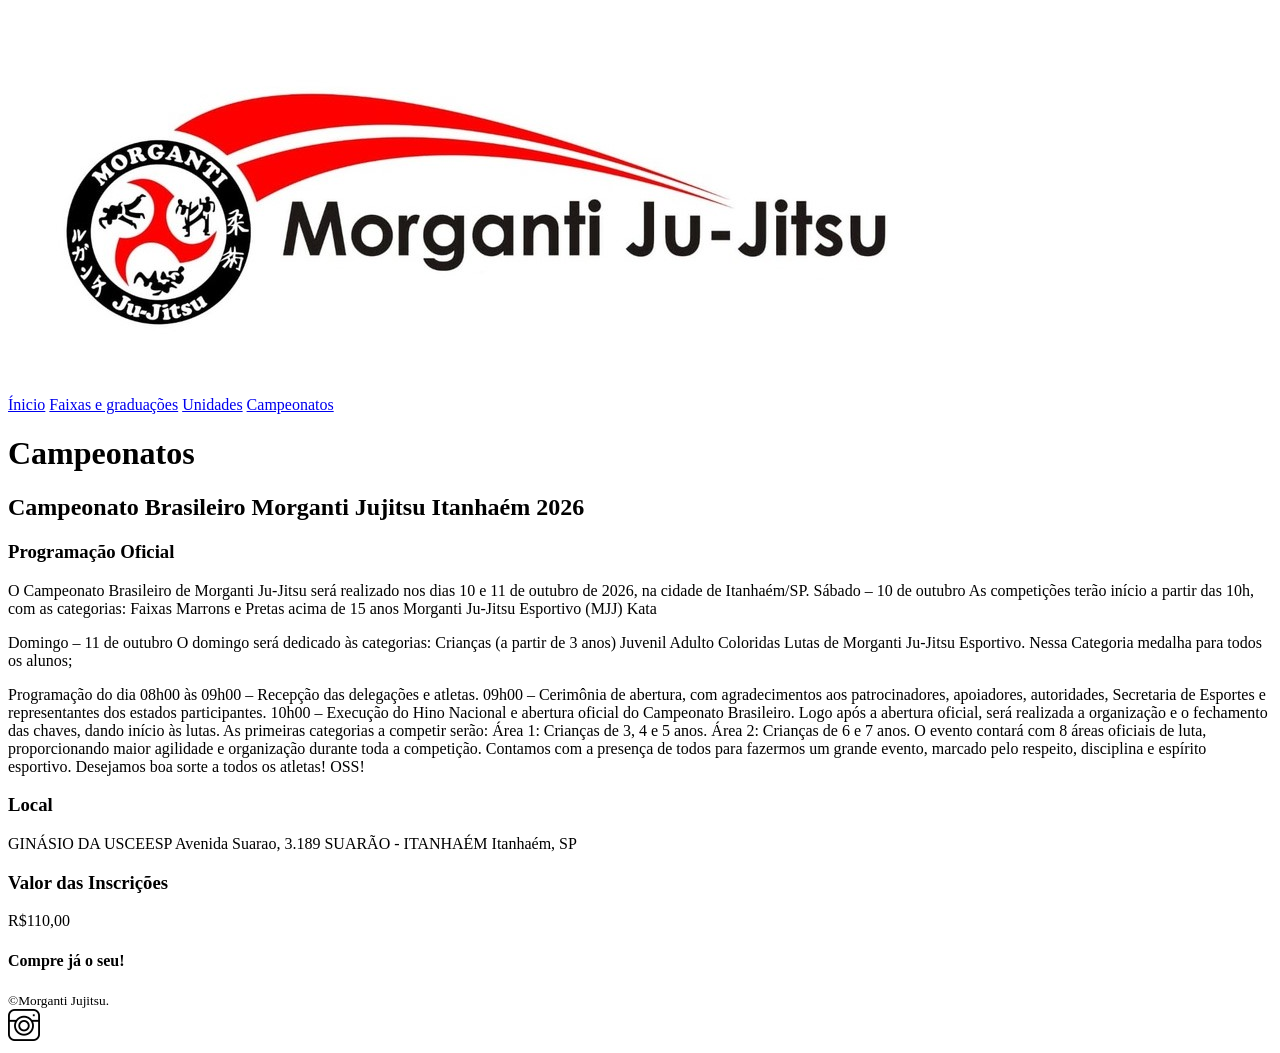
==== campeonatos.html @ ec15a35a "Remove 'Nossa equipe' link from navigation Não vai dar tempo de desenvolver essa parte do site até s" ====
<!DOCTYPE html>
<html lang="pt-BR">


    <head>
        <title>Campeonatos</title>
        <meta charset="utf-8">
        <meta name="viewport" content="width=device-width, initial-scale=1">
        <meta name="author" content="Sophya M">
        <link rel="stylesheet" href="style-campeonatos.css">
        <link rel="icon" href="LOGO-MORGANTI-JUJITSU.webp" type="image/webp">
    </head>


    <body>
        <header>
            <a href="index.html">  
                <img src="mjj-header.jpg" alt="Header do morganti">
            </a>
            <nav>
                <a href="index.html">Ínicio</a>
                <a href="graduacoes.html">Faixas e graduações</a>
                <a href="unidades.html">Unidades</a>
                <a href="campeonatos.html">Campeonatos</a>
            </nav>
        </header>
    </body>
    <MAIN>
       <h1>Campeonatos</h1>
       <section>
           
         <article>
            <h2>Campeonato Brasileiro Morganti Jujitsu Itanhaém 2026</h2>
            <h3>Programação Oficial</h3>
                
            <p>O Campeonato Brasileiro de Morganti Ju-Jitsu será realizado nos dias 10 e 11 de outubro de 2026, na cidade de Itanhaém/SP.

Sábado – 10 de outubro
As competições terão início a partir das 10h, com as categorias:

Faixas Marrons e Pretas acima de 15 anos 
Morganti Ju-Jitsu Esportivo (MJJ)
Kata</p>
            <p> Domingo – 11 de outubro
O domingo será dedicado às categorias:

Crianças (a partir de 3 anos)
Juvenil
Adulto Coloridas
Lutas de Morganti Ju-Jitsu Esportivo. Nessa Categoria  medalha para todos os alunos;</p>
            <p> Programação do dia
08h00 às 09h00 – Recepção das delegações e atletas.

09h00 – Cerimônia de abertura, com agradecimentos aos patrocinadores, apoiadores, autoridades, Secretaria de Esportes e representantes dos estados participantes.

10h00 – Execução do Hino Nacional e abertura oficial do Campeonato Brasileiro.

Logo após a abertura oficial, será realizada a organização e o fechamento das chaves, dando início às lutas.

As primeiras categorias a competir serão:

Área 1: Crianças de 3, 4 e 5 anos.
Área 2: Crianças de 6 e 7 anos.
O evento contará com 8 áreas oficiais de luta, proporcionando maior agilidade e organização durante toda a competição.

Contamos com a presença de todos para fazermos um grande evento, marcado pelo respeito, disciplina e espírito esportivo.

Desejamos boa sorte a todos os atletas! OSS!</p>
         </article>  
         
         <article>
           <h3>Local</h3>
           <p>GINÁSIO DA USCEESP
Avenida Suarao, 3.189 SUARÃO - ITANHAÉM

Itanhaém, SP</p>
         </article>
            
         <article>
            <h3>Valor das Inscrições</h3>
            <p>R$110,00</p>
            <h4>Compre já o seu!</h4>
         </article>
        
       </section>
    </MAIN>
<footer>
    <small>&copy;Morganti Jujitsu.</small>
        <div class="redes sociais">
            <a href="https://www.instagram.com/morganti.jujitsu" target="_blank"><img src="instagram.png" alt="Instagram"></a>
        </div>
</footer>

</html>
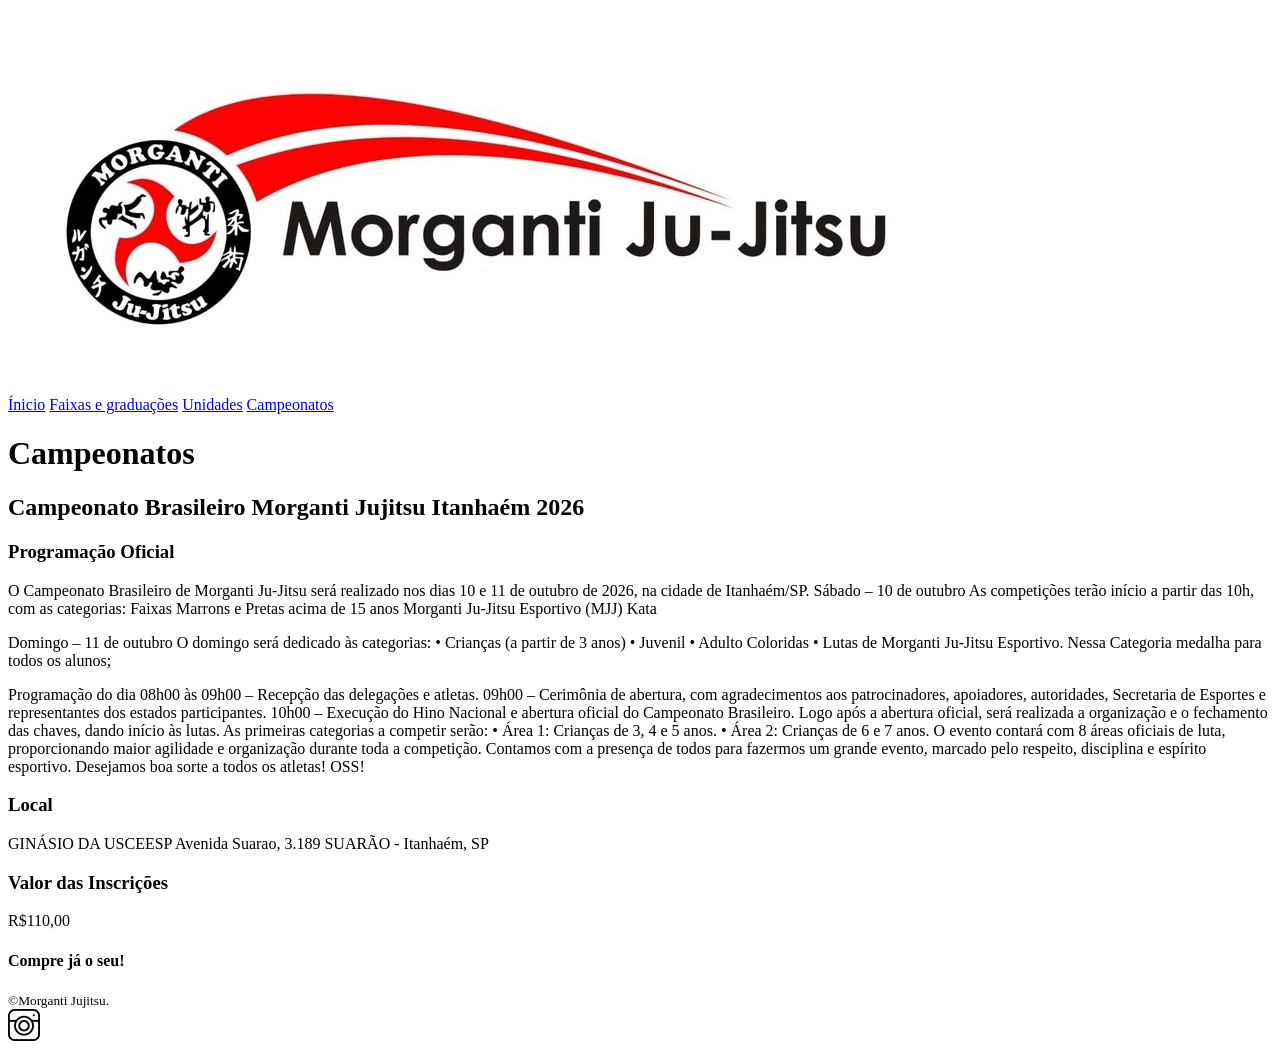
==== commit 549adef2: "Format event details for clarity in campeonatos.html" ====
--- a/campeonatos.html
+++ b/campeonatos.html
@@ -35,51 +35,57 @@
                 
             <p>O Campeonato Brasileiro de Morganti Ju-Jitsu será realizado nos dias 10 e 11 de outubro de 2026, na cidade de Itanhaém/SP.
 
-Sábado – 10 de outubro
-As competições terão início a partir das 10h, com as categorias:
+                Sábado – 10 de outubro
+                As competições terão início a partir das 10h, com as categorias:
 
-Faixas Marrons e Pretas acima de 15 anos 
-Morganti Ju-Jitsu Esportivo (MJJ)
-Kata</p>
+                Faixas Marrons e Pretas acima de 15 anos 
+                Morganti Ju-Jitsu Esportivo (MJJ)
+                Kata</p>
+             
             <p> Domingo – 11 de outubro
-O domingo será dedicado às categorias:
+                O domingo será dedicado às categorias:
 
-Crianças (a partir de 3 anos)
-Juvenil
-Adulto Coloridas
-Lutas de Morganti Ju-Jitsu Esportivo. Nessa Categoria  medalha para todos os alunos;</p>
+                • Crianças (a partir de 3 anos)
+                • Juvenil
+                • Adulto Coloridas
+                • Lutas de Morganti Ju-Jitsu Esportivo. Nessa Categoria  medalha para todos os alunos;</p>
+             
             <p> Programação do dia
-08h00 às 09h00 – Recepção das delegações e atletas.
+                
+                08h00 às 09h00 – Recepção das delegações e atletas.
 
-09h00 – Cerimônia de abertura, com agradecimentos aos patrocinadores, apoiadores, autoridades, Secretaria de Esportes e representantes dos estados participantes.
+                09h00 – Cerimônia de abertura, com agradecimentos aos patrocinadores, apoiadores, autoridades, Secretaria de Esportes e representantes dos estados participantes.
 
-10h00 – Execução do Hino Nacional e abertura oficial do Campeonato Brasileiro.
+                10h00 – Execução do Hino Nacional e abertura oficial do Campeonato Brasileiro.
 
-Logo após a abertura oficial, será realizada a organização e o fechamento das chaves, dando início às lutas.
+                Logo após a abertura oficial, será realizada a organização e o fechamento das chaves, dando início às lutas.
 
-As primeiras categorias a competir serão:
+                As primeiras categorias a competir serão:
 
-Área 1: Crianças de 3, 4 e 5 anos.
-Área 2: Crianças de 6 e 7 anos.
-O evento contará com 8 áreas oficiais de luta, proporcionando maior agilidade e organização durante toda a competição.
+                • Área 1: Crianças de 3, 4 e 5 anos.
+                • Área 2: Crianças de 6 e 7 anos.
+                
+                O evento contará com 8 áreas oficiais de luta, proporcionando maior agilidade e organização durante toda a competição.
 
-Contamos com a presença de todos para fazermos um grande evento, marcado pelo respeito, disciplina e espírito esportivo.
+                Contamos com a presença de todos para fazermos um grande evento, marcado pelo respeito, disciplina e espírito esportivo.
 
-Desejamos boa sorte a todos os atletas! OSS!</p>
+                Desejamos boa sorte a todos os atletas! OSS!</p>
          </article>  
          
          <article>
+             
            <h3>Local</h3>
            <p>GINÁSIO DA USCEESP
-Avenida Suarao, 3.189 SUARÃO - ITANHAÉM
-
-Itanhaém, SP</p>
+                Avenida Suarao, 3.189 SUARÃO - Itanhaém, SP</p>
+             
          </article>
             
          <article>
+             
             <h3>Valor das Inscrições</h3>
             <p>R$110,00</p>
             <h4>Compre já o seu!</h4>
+             
          </article>
         
        </section>
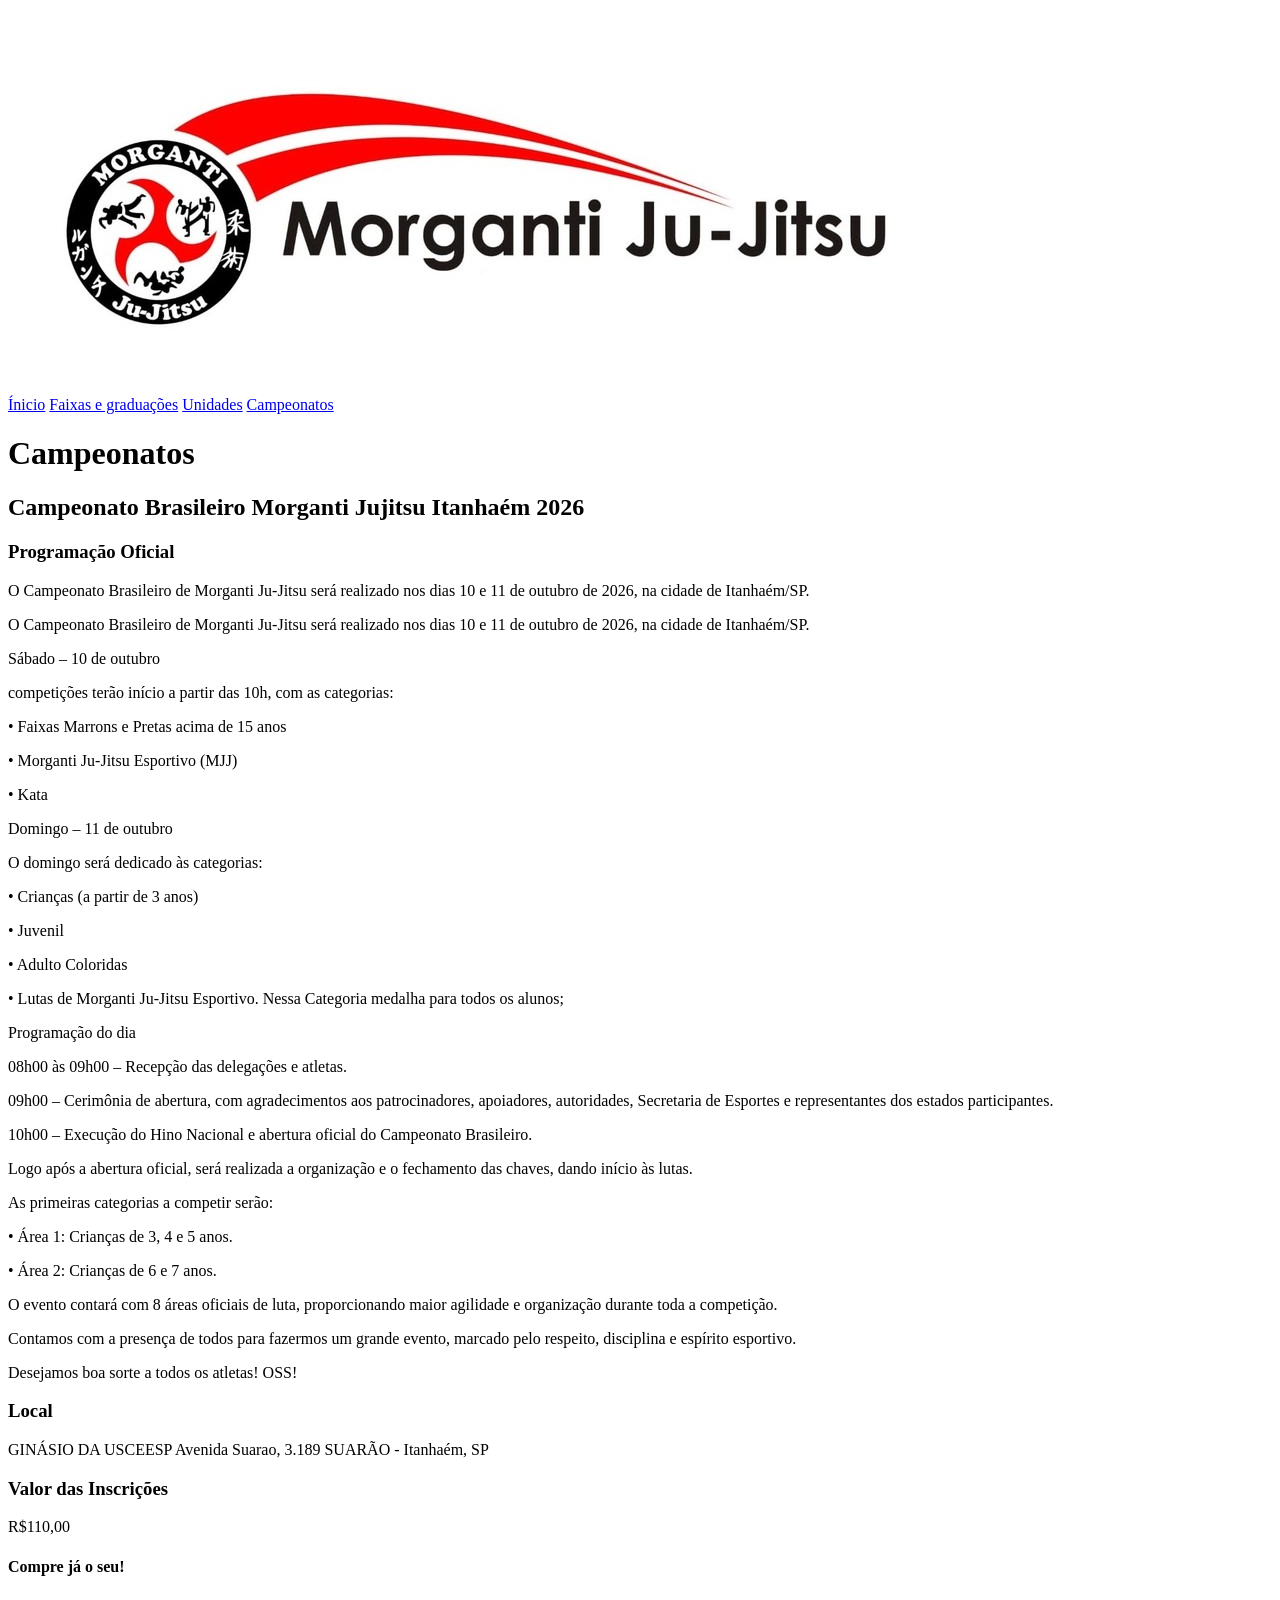
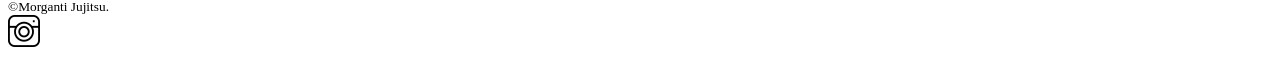
==== commit 137804b5: "<p>" ====
--- a/campeonatos.html
+++ b/campeonatos.html
@@ -35,41 +35,42 @@
                 
             <p>O Campeonato Brasileiro de Morganti Ju-Jitsu será realizado nos dias 10 e 11 de outubro de 2026, na cidade de Itanhaém/SP.
 
-                Sábado – 10 de outubro
-                As competições terão início a partir das 10h, com as categorias:
+               <p>O Campeonato Brasileiro de Morganti Ju-Jitsu será realizado nos dias 10 e 11 de outubro de 2026, na cidade de Itanhaém/SP.</p>
 
-                Faixas Marrons e Pretas acima de 15 anos 
-                Morganti Ju-Jitsu Esportivo (MJJ)
-                Kata</p>
+                <p>Sábado – 10 de outubro</article></p>
+                <p> competições terão início a partir das 10h, com as categorias:</p>
+
+                <p> • Faixas Marrons e Pretas acima de 15 anos</p>
+                <p> • Morganti Ju-Jitsu Esportivo (MJJ)</p>
+                <p> • Kata</p>
              
-            <p> Domingo – 11 de outubro
-                O domingo será dedicado às categorias:
+            <p> Domingo – 11 de outubro</p>
+                <p> O domingo será dedicado às categorias:</p>
 
-                • Crianças (a partir de 3 anos)
-                • Juvenil
-                • Adulto Coloridas
-                • Lutas de Morganti Ju-Jitsu Esportivo. Nessa Categoria  medalha para todos os alunos;</p>
+               <p> • Crianças (a partir de 3 anos)</p>
+               <p> • Juvenil</p>
+               <p> • Adulto Coloridas</p>
+               <p> • Lutas de Morganti Ju-Jitsu Esportivo. Nessa Categoria  medalha para todos os alunos;</p>
              
-            <p> Programação do dia
+            <p> Programação do dia</p>
                 
-                08h00 às 09h00 – Recepção das delegações e atletas.
+                <p>08h00 às 09h00 – Recepção das delegações e atletas.</p>
 
-                09h00 – Cerimônia de abertura, com agradecimentos aos patrocinadores, apoiadores, autoridades, Secretaria de Esportes e representantes dos estados participantes.
+                <p>09h00 – Cerimônia de abertura, com agradecimentos aos patrocinadores, apoiadores, autoridades, Secretaria de Esportes e representantes dos estados participantes.</p>
 
-                10h00 – Execução do Hino Nacional e abertura oficial do Campeonato Brasileiro.
+                <p>10h00 – Execução do Hino Nacional e abertura oficial do Campeonato Brasileiro.</p>
 
-                Logo após a abertura oficial, será realizada a organização e o fechamento das chaves, dando início às lutas.
+                <p>Logo após a abertura oficial, será realizada a organização e o fechamento das chaves, dando início às lutas.</p>
 
-                As primeiras categorias a competir serão:
+            <p> As primeiras categorias a competir serão:</p>
 
-                • Área 1: Crianças de 3, 4 e 5 anos.
-                • Área 2: Crianças de 6 e 7 anos.
+                <p>• Área 1: Crianças de 3, 4 e 5 anos.</p>
+                <p>• Área 2: Crianças de 6 e 7 anos.</p>
                 
-                O evento contará com 8 áreas oficiais de luta, proporcionando maior agilidade e organização durante toda a competição.
+            <p> O evento contará com 8 áreas oficiais de luta, proporcionando maior agilidade e organização durante toda a competição.</p>
+            <p> Contamos com a presença de todos para fazermos um grande evento, marcado pelo respeito, disciplina e espírito esportivo.</p>
 
-                Contamos com a presença de todos para fazermos um grande evento, marcado pelo respeito, disciplina e espírito esportivo.
-
-                Desejamos boa sorte a todos os atletas! OSS!</p>
+            <p> Desejamos boa sorte a todos os atletas! OSS!</p>
          </article>  
          
          <article>
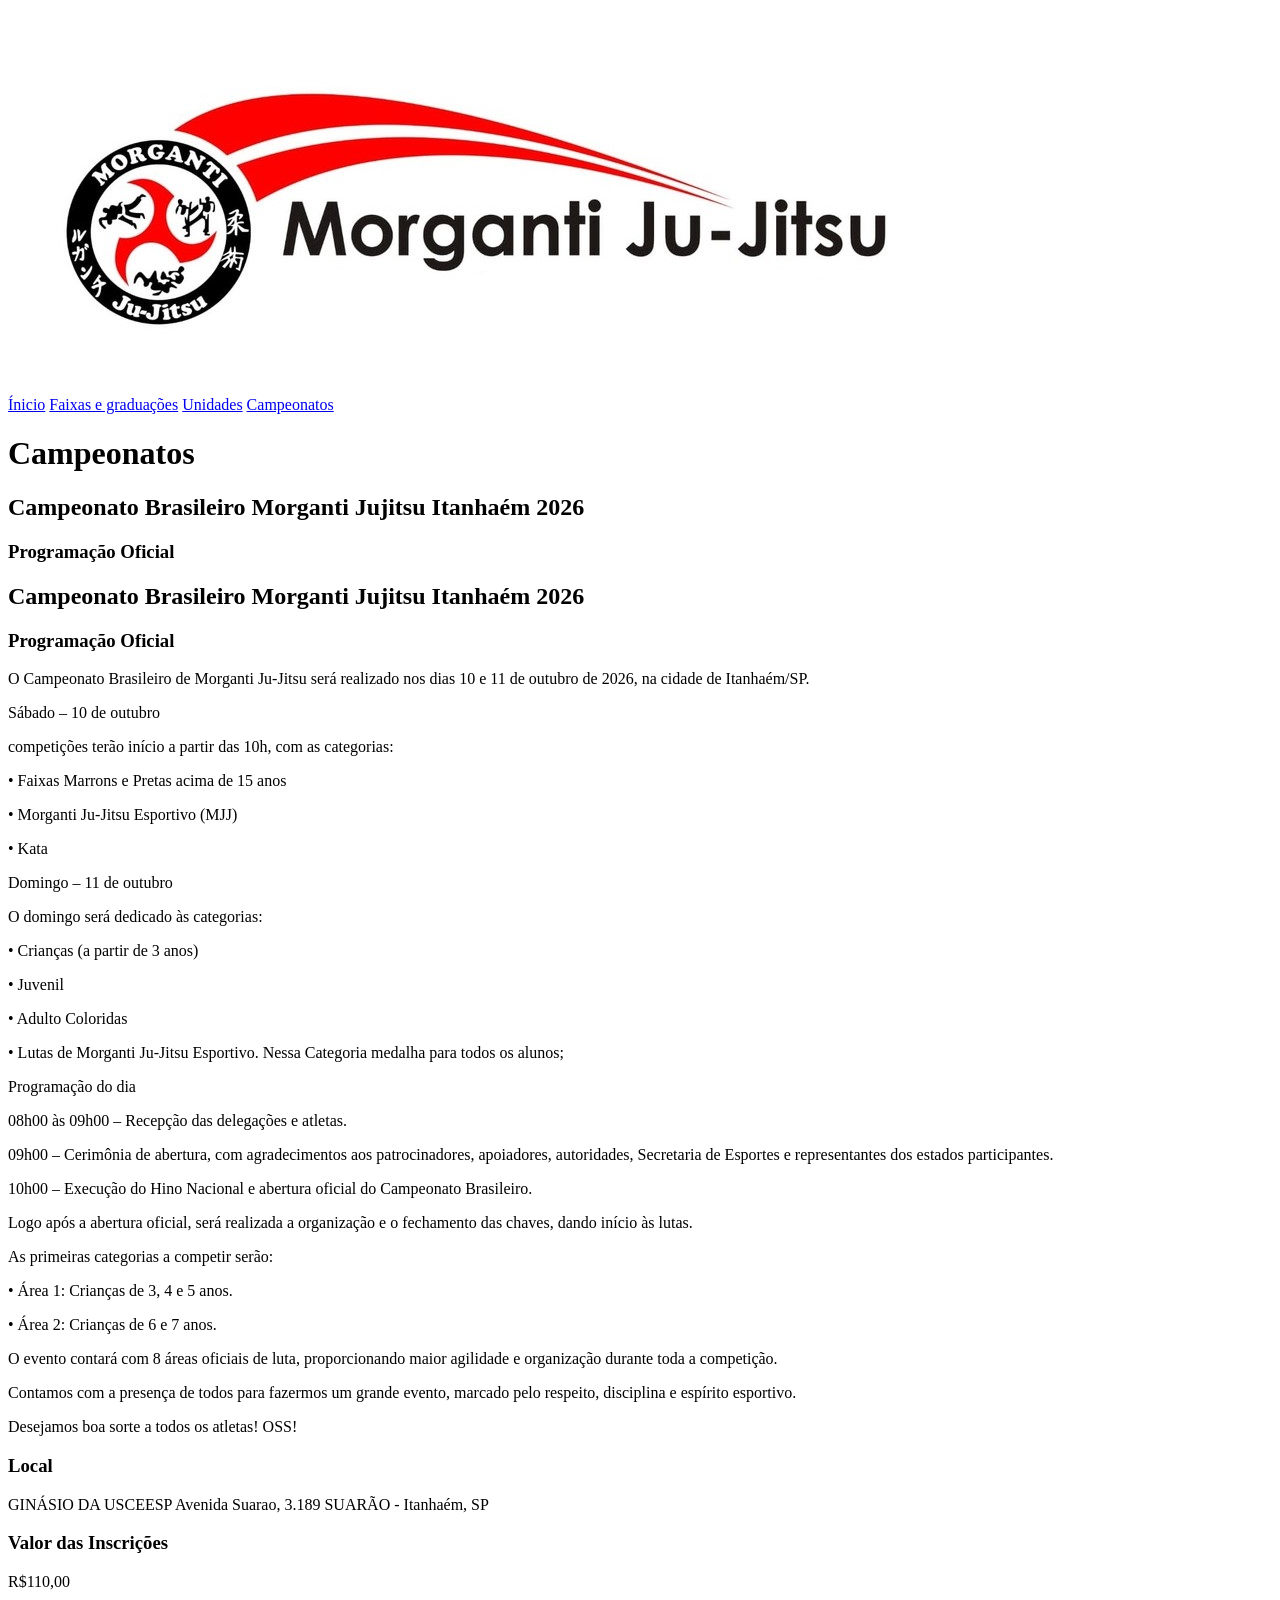
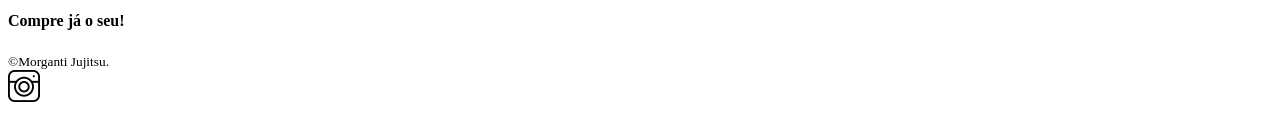
==== commit 54524140: "add + "article"" ====
--- a/campeonatos.html
+++ b/campeonatos.html
@@ -32,28 +32,41 @@
          <article>
             <h2>Campeonato Brasileiro Morganti Jujitsu Itanhaém 2026</h2>
             <h3>Programação Oficial</h3>
+         </article>
                 
-            <p>O Campeonato Brasileiro de Morganti Ju-Jitsu será realizado nos dias 10 e 11 de outubro de 2026, na cidade de Itanhaém/SP.
+         <article>
+            <h2>Campeonato Brasileiro Morganti Jujitsu Itanhaém 2026</h2>
+            <h3>Programação Oficial</h3>
+         </article>
+                
+            <p>O Campeonato Brasileiro de Morganti Ju-Jitsu será realizado nos dias 10 e 11 de outubro de 2026, na cidade de Itanhaém/SP.</p>
 
-               <p>O Campeonato Brasileiro de Morganti Ju-Jitsu será realizado nos dias 10 e 11 de outubro de 2026, na cidade de Itanhaém/SP.</p>
-
+         <article>
                 <p>Sábado – 10 de outubro</article></p>
                 <p> competições terão início a partir das 10h, com as categorias:</p>
 
                 <p> • Faixas Marrons e Pretas acima de 15 anos</p>
                 <p> • Morganti Ju-Jitsu Esportivo (MJJ)</p>
                 <p> • Kata</p>
+         </article>
              
+        <article>
             <p> Domingo – 11 de outubro</p>
-                <p> O domingo será dedicado às categorias:</p>
+            <p> O domingo será dedicado às categorias:</p>
+        </article>
 
+        <article>
                <p> • Crianças (a partir de 3 anos)</p>
                <p> • Juvenil</p>
                <p> • Adulto Coloridas</p>
-               <p> • Lutas de Morganti Ju-Jitsu Esportivo. Nessa Categoria  medalha para todos os alunos;</p>
-             
+               <p> • Lutas de Morganti Ju-Jitsu Esportivo. Nessa Categoria  medalha para todos os alunos;</p>    
+        </article>
+
+        <article>
             <p> Programação do dia</p>
-                
+        </article>
+
+        <article>
                 <p>08h00 às 09h00 – Recepção das delegações e atletas.</p>
 
                 <p>09h00 – Cerimônia de abertura, com agradecimentos aos patrocinadores, apoiadores, autoridades, Secretaria de Esportes e representantes dos estados participantes.</p>
@@ -61,17 +74,23 @@
                 <p>10h00 – Execução do Hino Nacional e abertura oficial do Campeonato Brasileiro.</p>
 
                 <p>Logo após a abertura oficial, será realizada a organização e o fechamento das chaves, dando início às lutas.</p>
+        </article>
 
+        <article>
             <p> As primeiras categorias a competir serão:</p>
+        </article>
 
+        <article>
                 <p>• Área 1: Crianças de 3, 4 e 5 anos.</p>
                 <p>• Área 2: Crianças de 6 e 7 anos.</p>
+        </article>
                 
+        <article>
             <p> O evento contará com 8 áreas oficiais de luta, proporcionando maior agilidade e organização durante toda a competição.</p>
             <p> Contamos com a presença de todos para fazermos um grande evento, marcado pelo respeito, disciplina e espírito esportivo.</p>
+        </article>
 
             <p> Desejamos boa sorte a todos os atletas! OSS!</p>
-         </article>  
          
          <article>
              
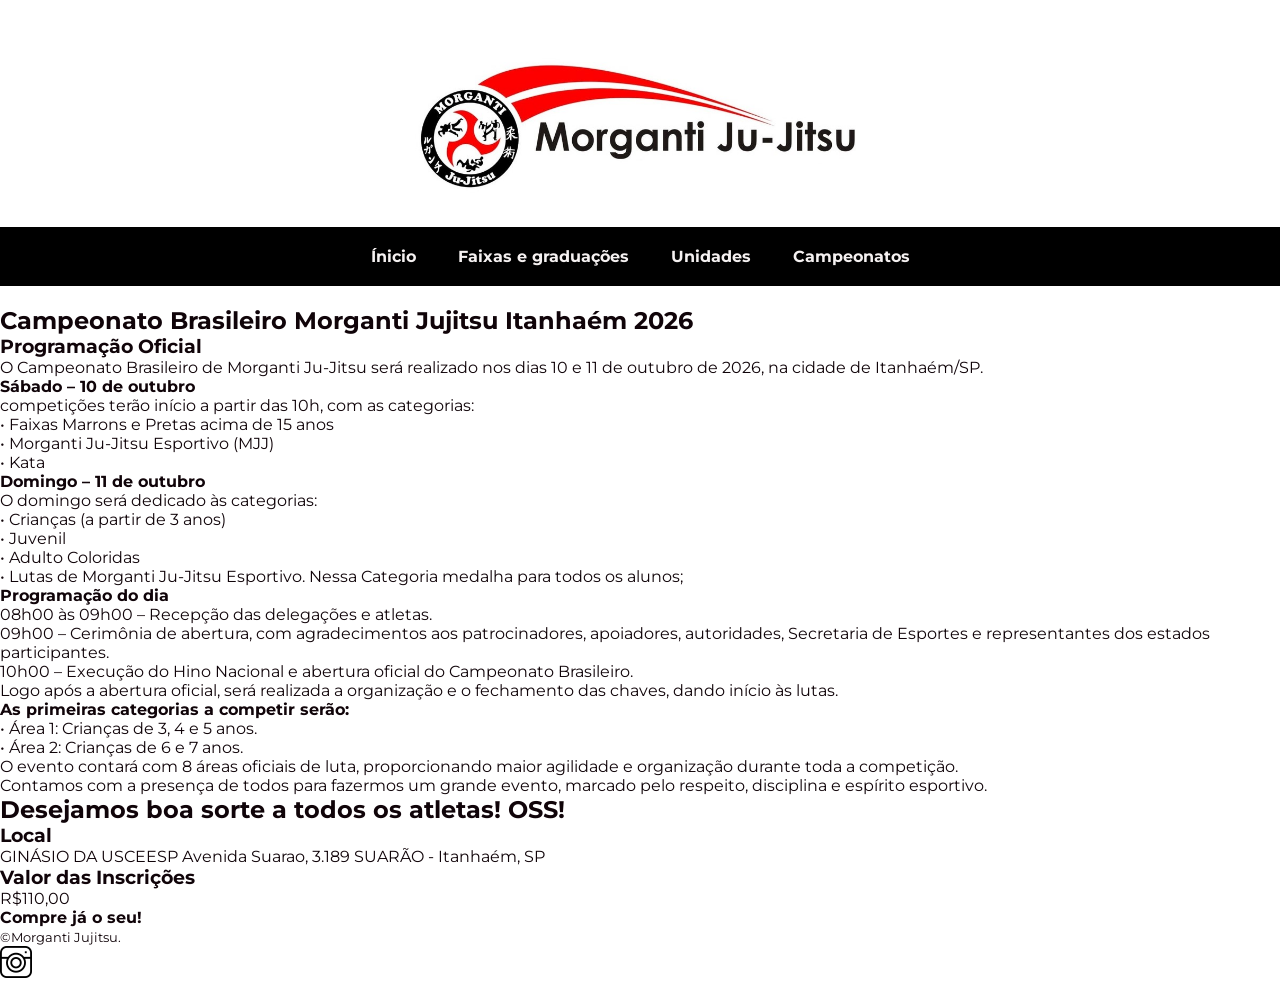
==== commit c37cdfa2: "alguns ajustes" ====
--- a/campeonatos.html
+++ b/campeonatos.html
@@ -26,36 +26,27 @@
         </header>
     </body>
     <MAIN>
-       <h1>Campeonatos</h1>
+      
        <section>
            
-         <article>
+        
             <h2>Campeonato Brasileiro Morganti Jujitsu Itanhaém 2026</h2>
             <h3>Programação Oficial</h3>
-         </article>
-                
-         <article>
-            <h2>Campeonato Brasileiro Morganti Jujitsu Itanhaém 2026</h2>
-            <h3>Programação Oficial</h3>
-         </article>
+         
                 
             <p>O Campeonato Brasileiro de Morganti Ju-Jitsu será realizado nos dias 10 e 11 de outubro de 2026, na cidade de Itanhaém/SP.</p>
 
          <article>
-                <p>Sábado – 10 de outubro</article></p>
+                <p><b>Sábado – 10 de outubro</b></p>
                 <p> competições terão início a partir das 10h, com as categorias:</p>
-
                 <p> • Faixas Marrons e Pretas acima de 15 anos</p>
                 <p> • Morganti Ju-Jitsu Esportivo (MJJ)</p>
                 <p> • Kata</p>
          </article>
              
         <article>
-            <p> Domingo – 11 de outubro</p>
-            <p> O domingo será dedicado às categorias:</p>
-        </article>
-
-        <article>
+              <p><b>Domingo – 11 de outubro</b></p>
+               <p> O domingo será dedicado às categorias:</p>
                <p> • Crianças (a partir de 3 anos)</p>
                <p> • Juvenil</p>
                <p> • Adulto Coloridas</p>
@@ -63,10 +54,8 @@
         </article>
 
         <article>
-            <p> Programação do dia</p>
-        </article>
-
-        <article>
+                <p><b> Programação do dia</b></p>
+    
                 <p>08h00 às 09h00 – Recepção das delegações e atletas.</p>
 
                 <p>09h00 – Cerimônia de abertura, com agradecimentos aos patrocinadores, apoiadores, autoridades, Secretaria de Esportes e representantes dos estados participantes.</p>
@@ -77,10 +66,8 @@
         </article>
 
         <article>
-            <p> As primeiras categorias a competir serão:</p>
-        </article>
-
-        <article>
+                <p><b>As primeiras categorias a competir serão:</b></p>
+       
                 <p>• Área 1: Crianças de 3, 4 e 5 anos.</p>
                 <p>• Área 2: Crianças de 6 e 7 anos.</p>
         </article>
@@ -90,7 +77,7 @@
             <p> Contamos com a presença de todos para fazermos um grande evento, marcado pelo respeito, disciplina e espírito esportivo.</p>
         </article>
 
-            <p> Desejamos boa sorte a todos os atletas! OSS!</p>
+            <h2> Desejamos boa sorte a todos os atletas! OSS!</h2>
          
          <article>
              
@@ -105,8 +92,9 @@
             <h3>Valor das Inscrições</h3>
             <p>R$110,00</p>
             <h4>Compre já o seu!</h4>
+          </article>
              
-         </article>
+         
         
        </section>
     </MAIN>
--- a/style-campeonatos.css
+++ b/style-campeonatos.css
@@ -0,0 +1,44 @@
+@import url('https://fonts.googleapis.com/css2?family=Montserrat:ital,wght@0,100..900;1,100..900&family=Yuyu+Short&display=swap');
+
+body {
+    color: #100409;
+    font-family: "Montserrat";
+    background-size: cover;
+    background-attachment: fixed;
+}
+
+* {
+    margin: 0;
+    padding: 0;
+    box-sizing: border-box;
+}
+
+header {
+    padding: 20px 0;
+    background-color: #ffffff;
+    text-align: center;
+}
+
+header img {
+    width: 500px;
+    height: auto;
+}
+
+nav a {
+    text-decoration: none;
+    color: #f5f1f1;
+    background-color: #000000;
+    font-weight: bold;
+    font-size: 16px;
+    padding: 6px 15px;
+    margin: 0 4px;
+    border-radius: 15px;
+
+}
+
+nav {
+
+background-color: #000000;
+padding: 20px;
+
+}
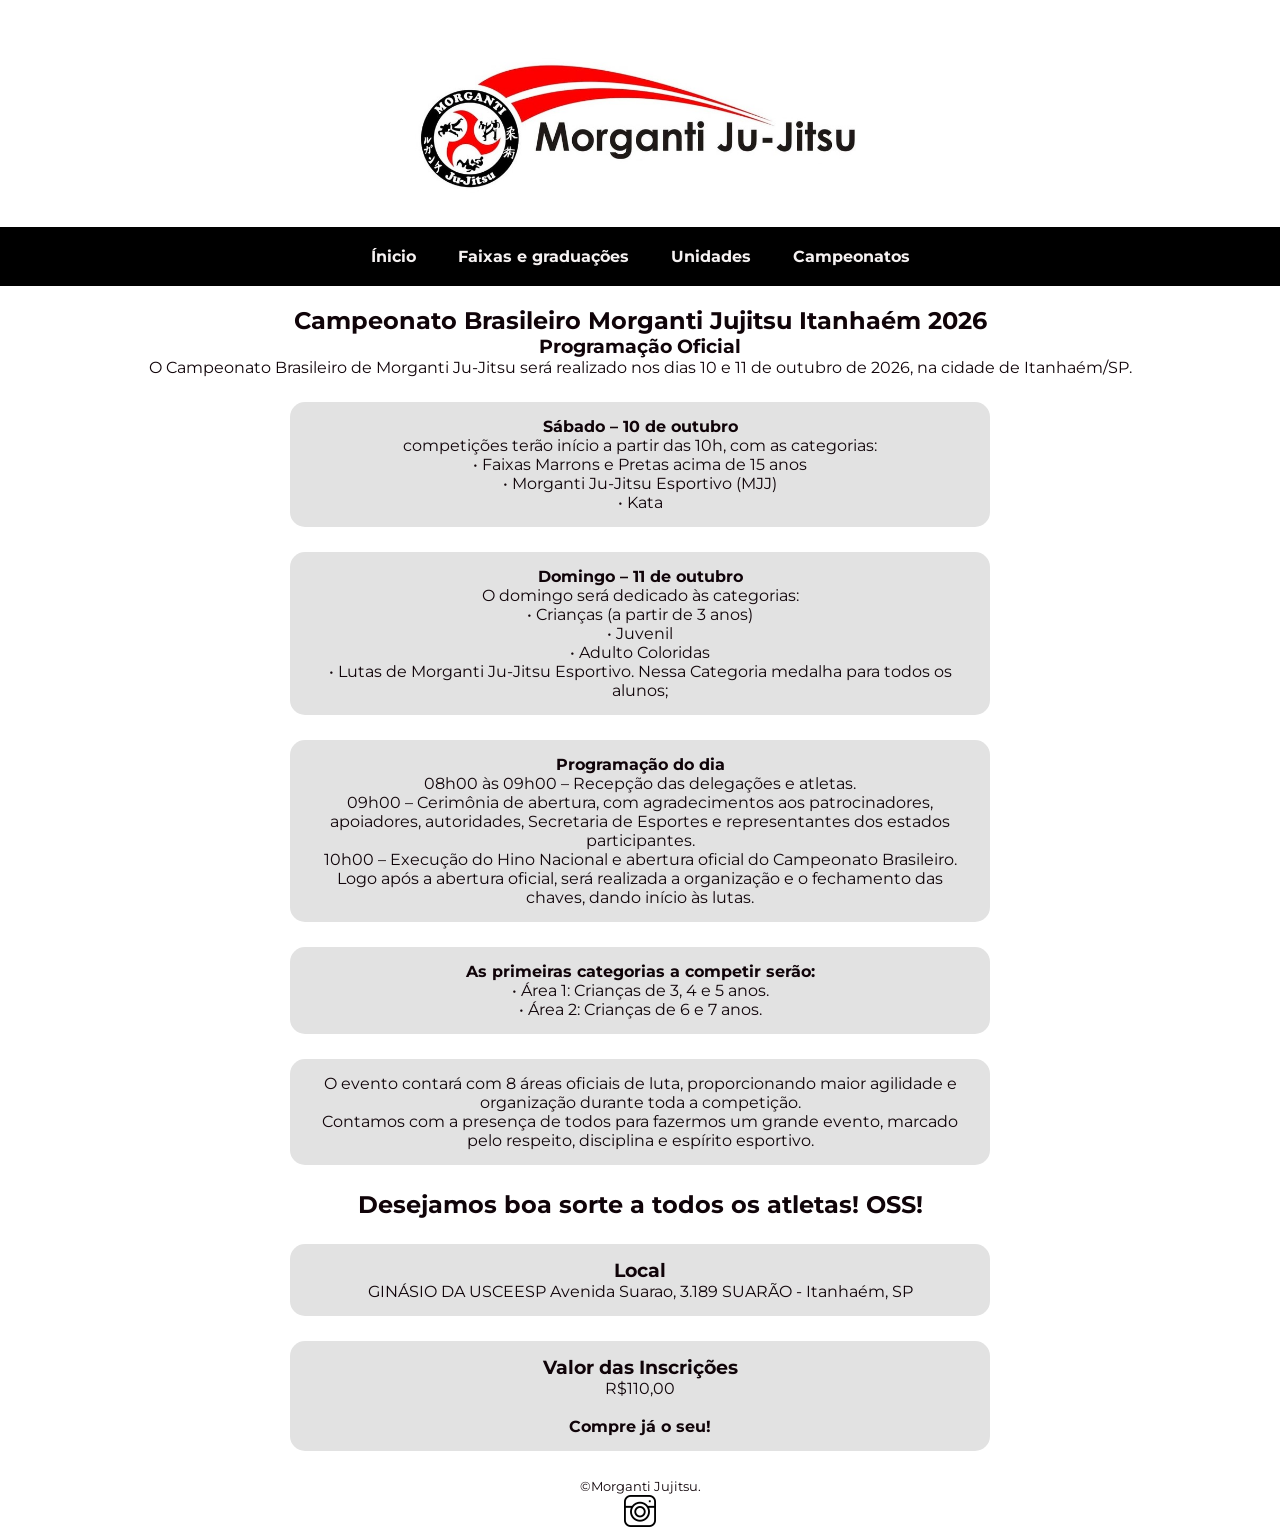
==== commit ad128c7b: "<br>" ====
--- a/campeonatos.html
+++ b/campeonatos.html
@@ -90,7 +90,8 @@
          <article>
              
             <h3>Valor das Inscrições</h3>
-            <p>R$110,00</p>
+            <p>R$110,00</p> 
+             <br>
             <h4>Compre já o seu!</h4>
           </article>
              
--- a/style-campeonatos.css
+++ b/style-campeonatos.css
@@ -5,6 +5,7 @@
     font-family: "Montserrat";
     background-size: cover;
     background-attachment: fixed;
+    text-align: center;
 }
 
 * {
@@ -42,3 +43,21 @@
 padding: 20px;
 
 }
+
+article {
+
+    background-color:rgb(226, 226, 226);
+      margin: 25px 0;
+    align-items: center;
+    padding: 20px;
+    border-radius: 10px;
+    align-items: center;
+  gap: 20px;
+  background-color: rgb(226, 226, 226);
+     width: 80%;
+    max-width: 700px;
+    margin: 25px auto;
+    padding: 15px 20px;
+    text-align: center;
+    border-radius: 15px;
+}
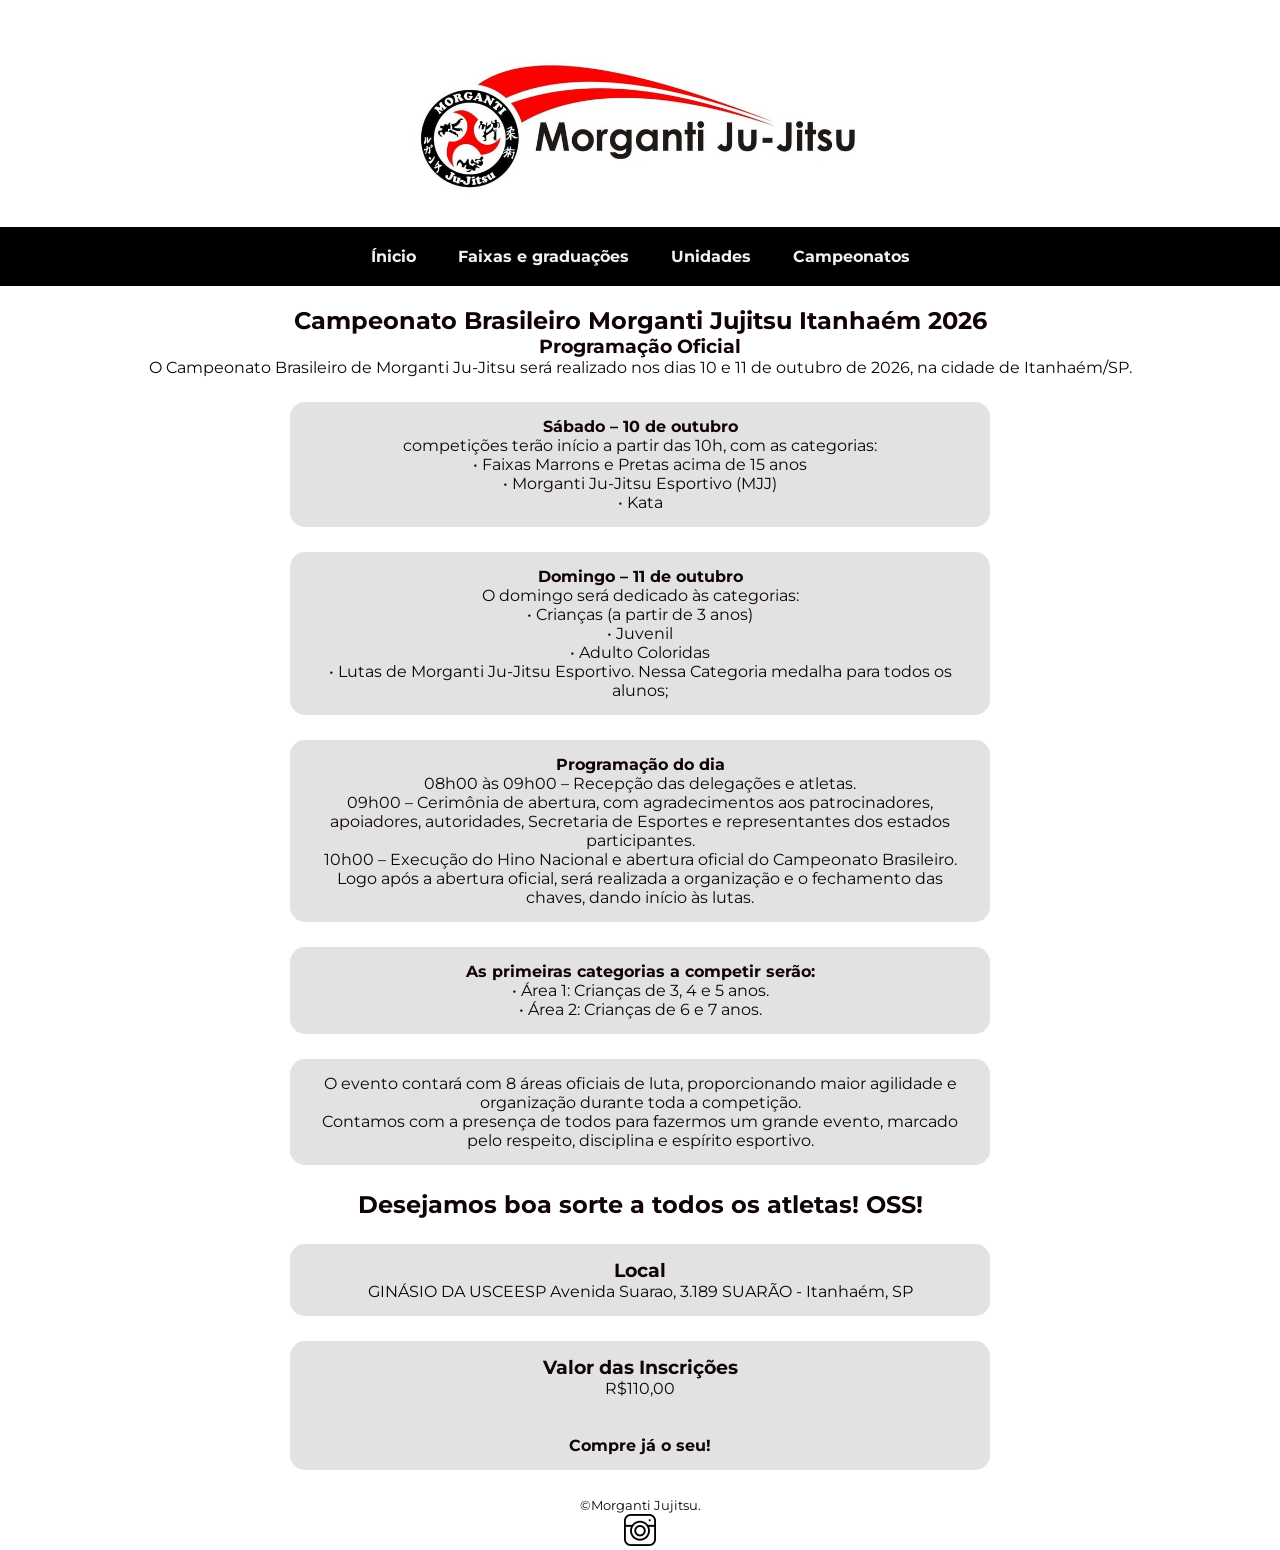
==== commit ad701cd9: "<br> ²" ====
--- a/campeonatos.html
+++ b/campeonatos.html
@@ -92,6 +92,7 @@
             <h3>Valor das Inscrições</h3>
             <p>R$110,00</p> 
              <br>
+             <br>
             <h4>Compre já o seu!</h4>
           </article>
              
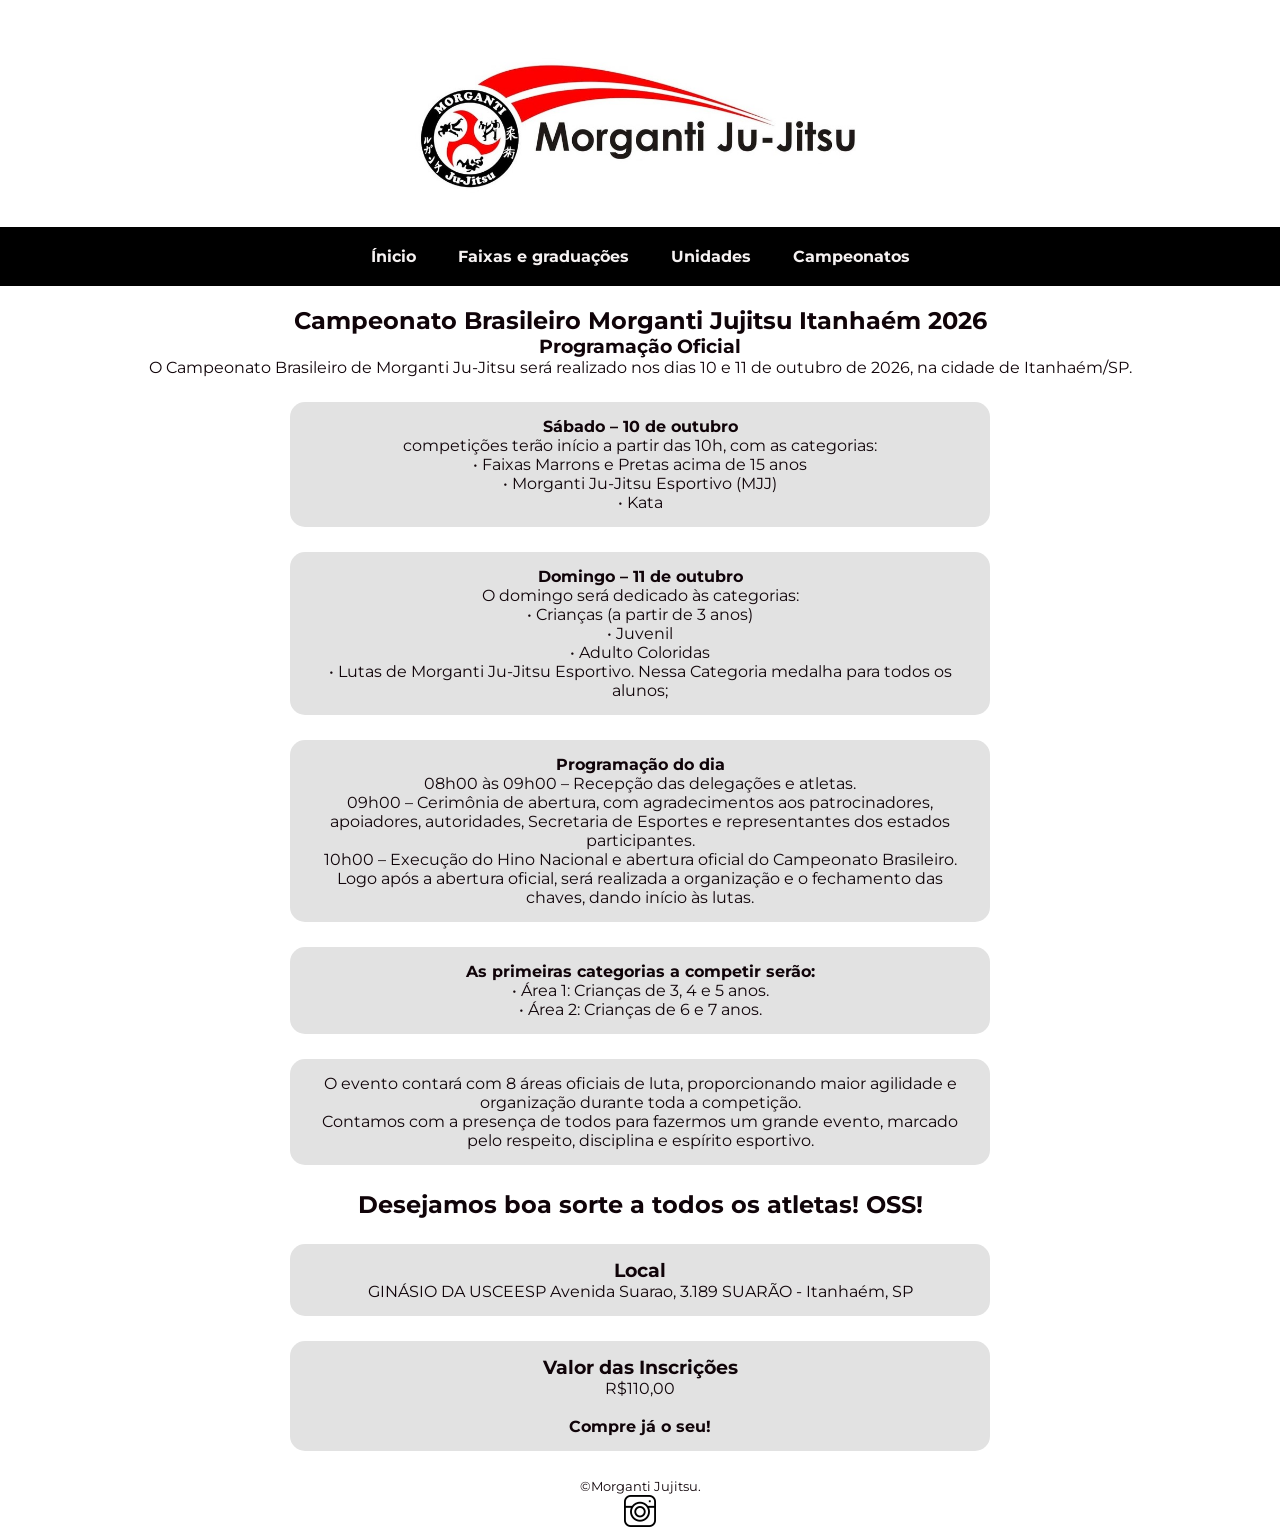
==== commit d8b76330: "-<br> Removed an extra line break before the purchase heading." ====
--- a/campeonatos.html
+++ b/campeonatos.html
@@ -92,7 +92,6 @@
             <h3>Valor das Inscrições</h3>
             <p>R$110,00</p> 
              <br>
-             <br>
             <h4>Compre já o seu!</h4>
           </article>
              
